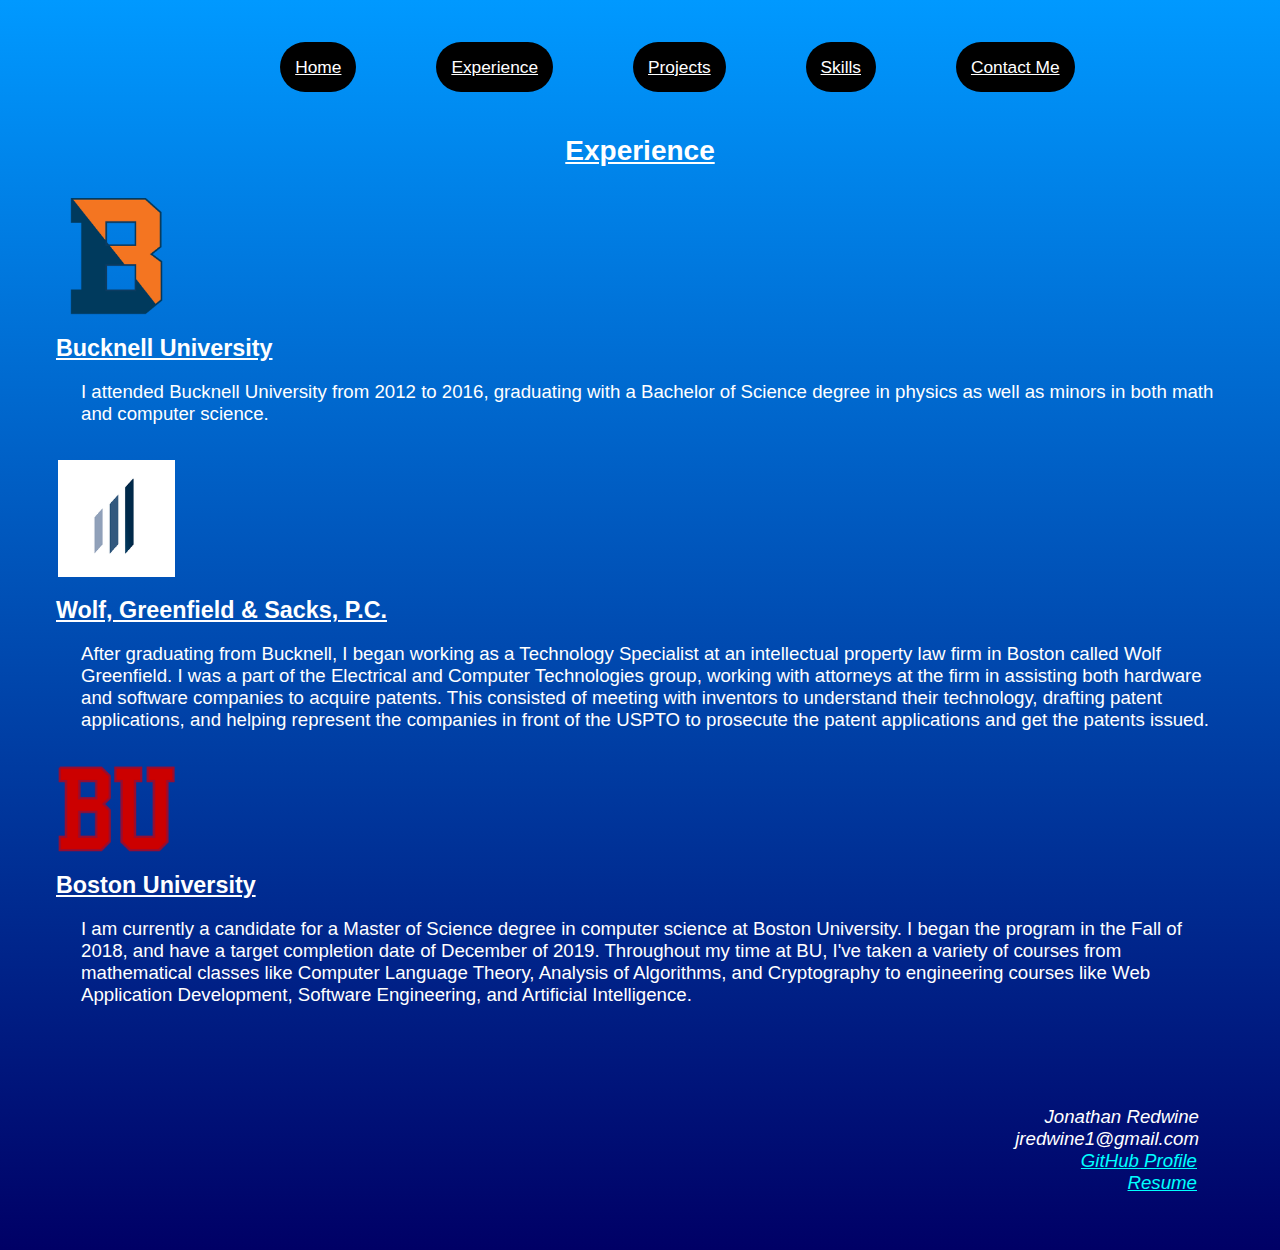
==== experience.html @ 8870d3c9 "update to portfolio since end of semester" ====
<!DOCTYPE html>
<html>

<head>
	<title>Jonathan Redwine's Portfolio - Experience</title>
	<meta charset="utf-8"/>
    <link href="css/screenstyle.css" rel="stylesheet">
    <link href="css/printstyle.css" rel="stylesheet" media="print">
    <script src="https://ajax.googleapis.com/ajax/libs/jquery/3.1.1/jquery.min.js"></script>
    
</head>

<body>
	<nav>
        <a class="navButton" href="index.html">Home</a>
        <a class="navButton" href="experience.html">Experience</a>
        <a class="navButton" href="projects.html">Projects</a>
        <a class="navButton" href="skills.html">Skills</a>
        <a class="navButton" href="contactme.html">Contact Me</a>
    </nav>

    <h1>Experience</h1>

    <a href="https://www.bucknell.edu/">
        <img class="experienceImg" src="images/bucknell.png" alt="Bucknell University">
    </a>
	<h2>Bucknell University</h2>
	<p>
		I attended Bucknell University from 2012 to 2016, graduating with a Bachelor of Science
        degree in physics as well as minors in both math and computer science.
	</p>

    <a href="https://www.wolfgreenfield.com/">
	    <img class="experienceImg" src="images/wolf.png" alt="Wolf Greenfield">
    </a>
    <h2>Wolf, Greenfield &amp; Sacks, P.C.</h2>
	<p>
		After graduating from Bucknell, I began working as a Technology Specialist at an
        intellectual property law firm in Boston called Wolf Greenfield.  I was a part of the
        Electrical and Computer Technologies group, working with attorneys at the firm in assisting
        both hardware and software companies to acquire patents.  This consisted of meeting with
        inventors to understand their technology, drafting patent applications, and helping
        represent the companies in front of the USPTO to prosecute the patent applications and get
        the patents issued.
	</p>

    <a href="http://www.bu.edu/">
	    <img class="experienceImg" src="images/bostonuniversity.png" alt="Boston University">
    </a>

	<h2>Boston University</h2>
	<p>
		I am currently a candidate for a Master of Science degree in computer science at Boston
        University.  I began the program in the Fall of 2018, and have a target completion date of
        December of 2019.  Throughout my time at BU, I've taken a variety of courses from
        mathematical classes like Computer Language Theory, Analysis of Algorithms, and
        Cryptography to engineering courses like Web Application Development, Software Engineering,
        and Artificial Intelligence.
	</p>

	<address>
        Jonathan Redwine<br>
		jredwine1@gmail.com<br>
		<a href="https://github.com/redwine168">GitHub Profile</a><br>
		<a href="resume.pdf" download>Resume</a>
    </address>

    <script src="js/experienceScript.js"></script>
</body>

</html>
---- css/screenstyle.css ----
body {
    font-family: Arial, Helvetica;
    font-size: 14pt;
    margin: 3em;
    color: white;
    background: linear-gradient(to bottom, #0099ff 0%, #000066 100%);
} 

nav {
    margin-left:10%;
    margin-right:10%;
    margin-bottom: 45px;
    text-align: center;
}


a {
    color:aqua;
    padding: 2px;
}

a:hover {
    color:pink;
}

.navButton {
    border-radius: 25px;
    margin-left:8%;
    background-color: black;
    border: white;
    color: white;
    text-align: center;
    padding: 15px;
    font-size: 13pt;
    font-weight: normal;
}

.button {
    border-radius:15px;
    background-color: aqua;
    border: black;
    color: black;
    text-align: center;
    font-size: 10pt;
    font-weight: normal;
    padding: 4px;
}

h1 {
    text-align: center;
    margin-top: 15px;
    font-size: 150%;
    text-decoration: underline;
    line-height: 2em;
}

h2 {
    text-align: left;
    margin-top: 15px;
    font-size: 125%;
    text-decoration: underline;
}

p {
    margin-left: 25px;
    margin-bottom: 35px;
    font-size: 100%;
}

address {
    margin-top: 100px;
    margin-right: 25px;
    text-align: right;
}

form {
    text-align: center;
    margin-left: 30%;
    margin-right: 30%;
    width: 40%;
    border: 2px solid white;
    padding: 20px;
}

input {
    border: 2px solid gray;
}

textarea {
    width: 75%;
    height: 60px;
}

.errorMessage {
    font-size: 10pt;
    font-weight: bold;
    color: #ff471a;
}

.mainImg {
    width: 20%;
}

.experienceImg {
    width: 10%;
}

.projectImg {
    width: 18%;
    margin-top: 15px;
}

.projectInfo {
    font-size: 90%; 
}

ul {
    color: white;
}

.wrappedElement {
    border: 2px solid white;
}

img.wrappedElement {
    width: 12%;
}
---- css/printstyle.css ----
body {
    font-family: "Times New Roman", Arial, Helvetica;
    color: black;
    background: white;
} 

a {
    color:blue;
}
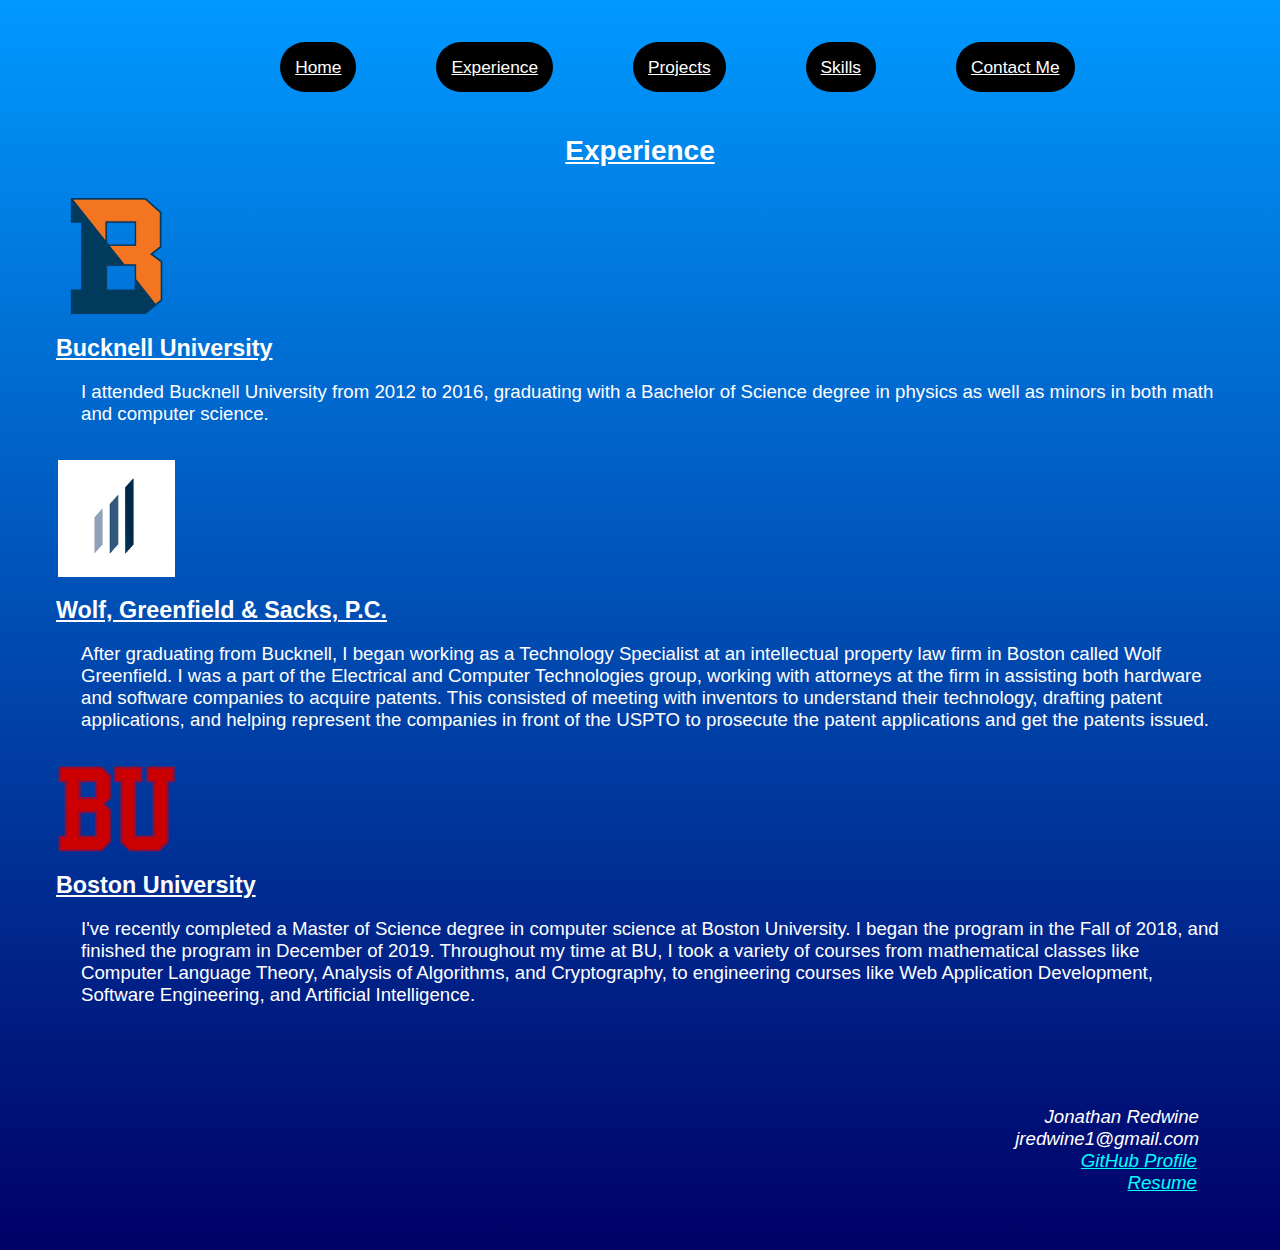
==== commit 8fafe2d5: "updated BU completion" ====
--- a/experience.html
+++ b/experience.html
@@ -50,11 +50,11 @@
 
 	<h2>Boston University</h2>
 	<p>
-		I am currently a candidate for a Master of Science degree in computer science at Boston
-        University.  I began the program in the Fall of 2018, and have a target completion date of
-        December of 2019.  Throughout my time at BU, I've taken a variety of courses from
+		I've recently completed a Master of Science degree in computer science at Boston
+        University.  I began the program in the Fall of 2018, and finished the program in December of 2019.
+        Throughout my time at BU, I took a variety of courses from
         mathematical classes like Computer Language Theory, Analysis of Algorithms, and
-        Cryptography to engineering courses like Web Application Development, Software Engineering,
+        Cryptography, to engineering courses like Web Application Development, Software Engineering,
         and Artificial Intelligence.
 	</p>
 
